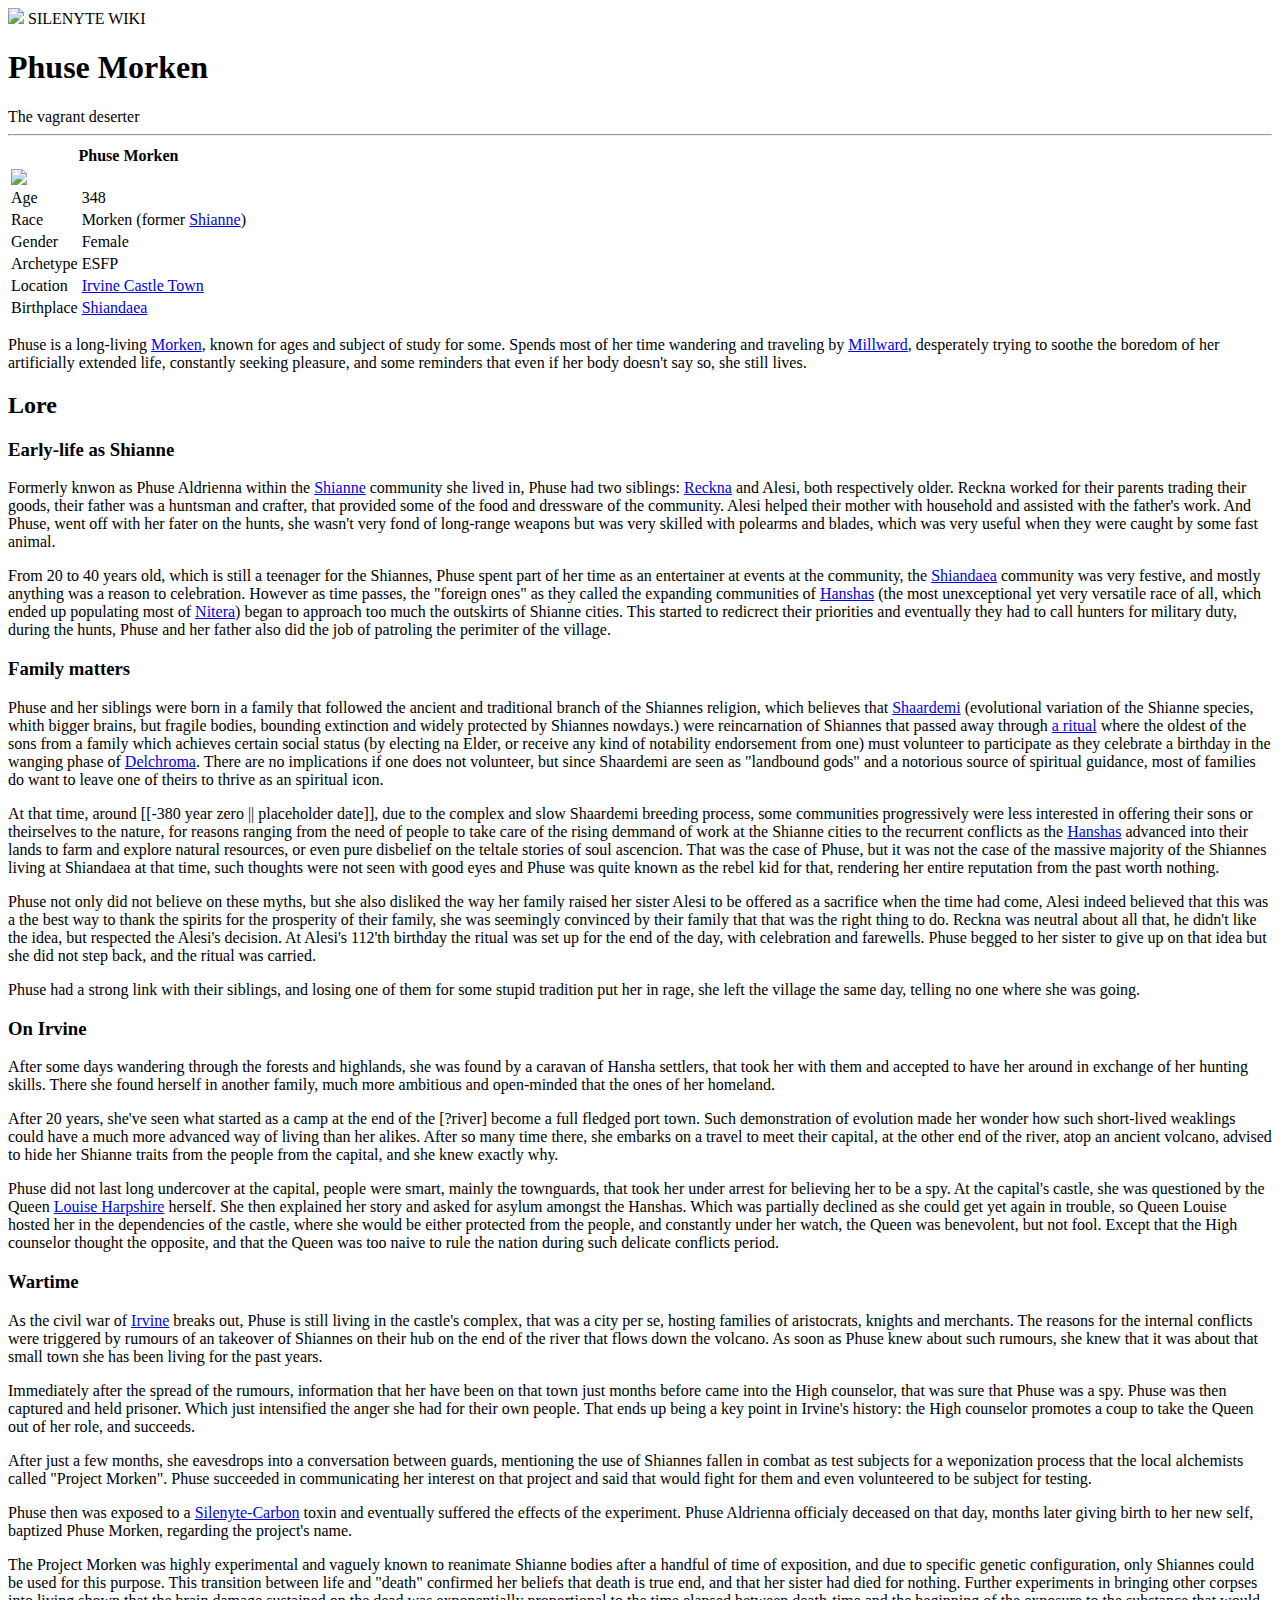
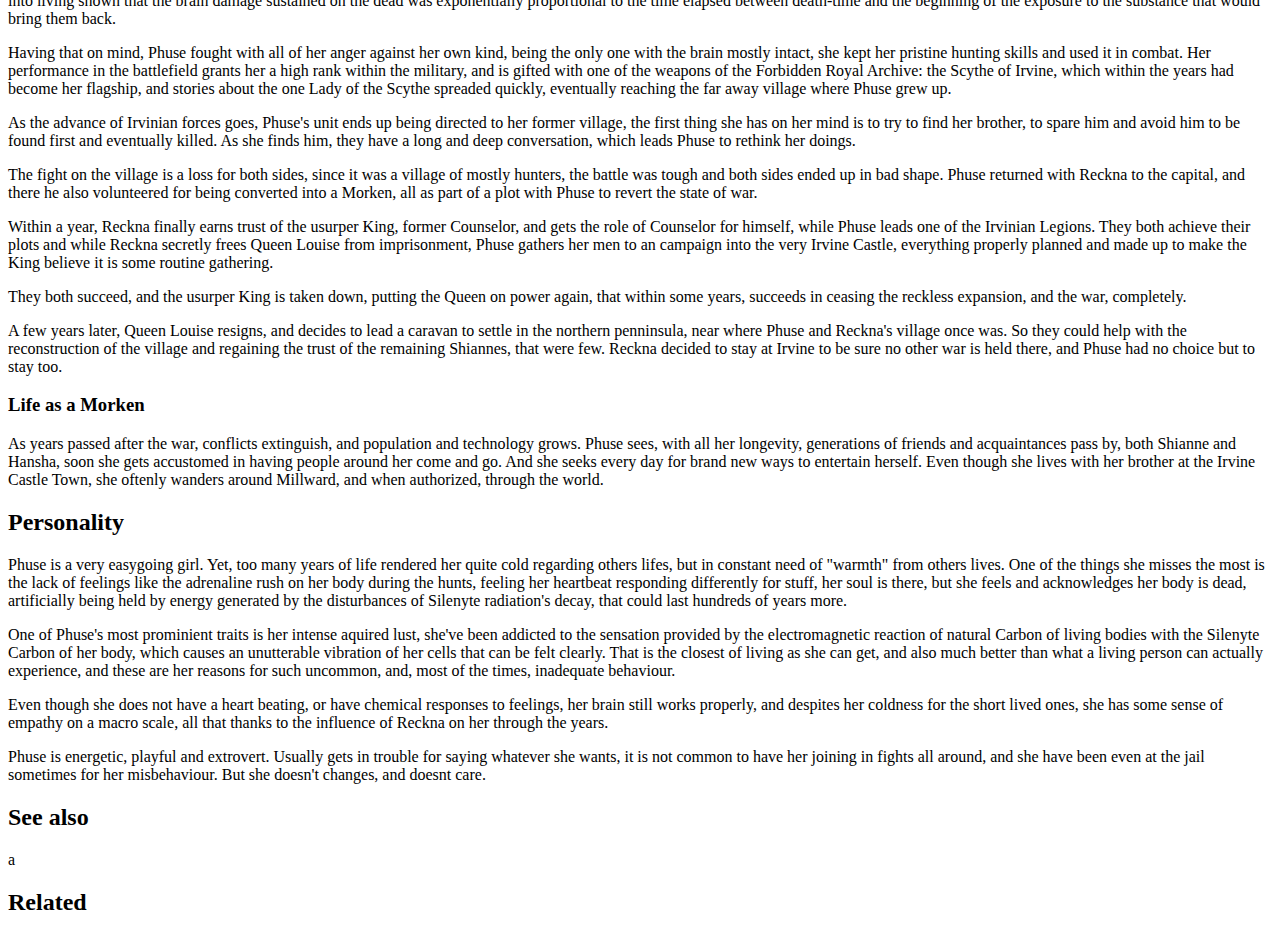
==== wiki/phuse.html @ b85c34fb "seealso" ====
<html>

<head>
    <meta http-equiv="Content-Type" content="text/html;charset=utf-8">
    <meta name="viewport" content="width=device-width, minimum-scale=1.0, initial-scale=1.0">
    <link rel="shortcut icon" href="http://lucasflicky.com/images/favicon.png">
    <link rel="icon" type="image/png" id="favicon" href="http://lucasflicky.com/images/favicon.png">
    <link rel="stylesheet" href="wiki.css">
    <script src="https://ajax.googleapis.com/ajax/libs/jquery/2.1.1/jquery.min.js"></script>
    <script src="gearbox.js"></script>

    <title>Phuse Morken - Silenyte WIKI</title>


    </head>
<body>


    <header>
    <img src="img/logo.png"> SILENYTE WIKI
    </header>
    <nav>

    </nav>

    <article>

    <h1 tt="TITLE" class="title">Phuse Morken</h1>
        <span class="alcunha">The vagrant deserter</span>
        <hr>

        <div id = "card">



            <table class="card">

                <th colspan="2">

                    Phuse Morken
                <!-- TITLE -->

                </th>
                <tr>
                <td class="cn" colspan="2">

                    <img src="img/phuse.png">
                <!-- IMG -->
                    </td>
                </tr>
                <tr><td class="a"> Age        </td><td>348  </td></tr>
                <tr><td class="a"> Race       </td><td>Morken (former <a href="shianne">Shianne</a>)  </td></tr>
                <tr><td class="a"> Gender     </td><td>Female  </td></tr>
                <tr><td class="a"> Archetype  </td><td>ESFP</td></tr>
                <tr><td class="a"> Location   </td><td><a href="irvine_castle_town">Irvine Castle Town</a></td></tr>
                <tr><td class="a"> Birthplace </td><td><a href="shiandaea">Shiandaea</a></td></tr>

            <!--

    Introversion (I) or Extraversion (E)
    Intuition (N) or Sensing (S)
    Thinking (T) or Feeling (F)
    Judging (J) or Perceiving (P)

-->
            </table>


        </div>
        <p>
            Phuse is a long-living <a href="morken">Morken</a>, known for ages and subject of study for some. Spends most of her time wandering and traveling by <a href="millward">Millward</a>, desperately trying to soothe the boredom of her artificially extended life, constantly seeking pleasure, and some reminders that even if her body doesn't say so, she still lives.
        </p>

    <div id="contentab">

        </div>


    <h2 class="section">Lore</h2>



        <h3>Early-life as Shianne</h3>
        <p>
        Formerly knwon as Phuse Aldrienna within the <a href="shianne">Shianne</a> community she lived in, Phuse had two siblings: <a href="reckna">Reckna</a> and Alesi, both respectively older. Reckna worked for their parents trading their goods, their father was a huntsman and crafter, that provided some of the food and dressware of the community. Alesi helped their mother with household and assisted with the father's work. And Phuse, went off with her fater on the hunts, she wasn't very fond of long-range weapons but was very skilled with polearms and blades, which was very useful when they were caught by some fast animal.
        </p>
        <p>
            From 20 to 40 years old, which is still a teenager for the Shiannes, Phuse spent part of her time as an entertainer at events at the community, the <a href="shiandaea">Shiandaea</a> community was very festive, and mostly anything was a reason to celebration. However as time passes, the "foreign ones" as they called the expanding communities of <a href="hansha">Hanshas</a> (the most unexceptional yet very versatile race of all, which ended up populating most of <a href="nitera">Nitera</a>) began to approach too much the outskirts of Shianne cities. This started to redicrect their priorities and eventually they had to call hunters for military duty, during the hunts, Phuse and her father also did the job of patroling the perimiter of the village.
        </p>

        <h3>Family matters</h3>
        <p>
            Phuse and her siblings were born in a family that followed the ancient and traditional branch of the Shiannes religion, which believes that <a href="shaardemi">Shaardemi</a> (evolutional variation of the Shianne species, whith bigger brains, but fragile bodies, bounding extinction and widely protected by Shiannes nowdays.) were reincarnation of Shiannes that passed away through <a href="rite_of_ascencion">a ritual</a> where the oldest of the sons from a family which achieves certain social status (by electing na Elder, or receive any kind of notability endorsement from one) must volunteer to participate as they celebrate a birthday in the wanging phase of <a href="delchroma">Delchroma</a>. There are no implications if one does not volunteer, but since Shaardemi are seen as "landbound gods" and a notorious source of spiritual guidance, most of families do want to leave one of theirs to thrive as an spiritual icon.
        </p>
        <p>
            At that time, around [[-380 year zero || placeholder date]], due to the complex and slow Shaardemi breeding process, some communities progressively were less interested in offering their sons or theirselves to the nature, for reasons ranging from the need of people to take care of the rising demmand of work at the Shianne cities to the recurrent conflicts as the <a href="hansha">Hanshas</a> advanced into their lands to farm and explore natural resources, or even pure disbelief on the teltale stories of soul ascencion. That was the case of Phuse, but it was not the case of the massive majority of the Shiannes living at Shiandaea at that time, such thoughts were not seen with good eyes and Phuse was quite known as the rebel kid for that, rendering her entire reputation from the past worth nothing.
        </p>
        <p>
        Phuse not only did not believe on these myths, but she also disliked the way her family raised her sister Alesi to be offered as a sacrifice when the time had come, Alesi indeed believed that this was a the best way to thank the spirits for the prosperity of their family, she was seemingly convinced by their family that that was the right thing to do. Reckna was neutral about all that, he didn't like the idea, but respected the Alesi's decision.
        At Alesi's 112'th birthday the ritual was set up for the end of the day, with celebration and farewells. Phuse begged to her sister to give up on that idea but she did not step back, and the ritual was carried.
        </p>
        <p>
            Phuse had a strong link with their siblings, and losing one of them for some stupid tradition put her in rage, she left the village the same day, telling no one where she was going.
        </p>


        <h3>On Irvine</h3>
        <p>
        After some days wandering through the forests and highlands, she was found by a caravan of Hansha settlers, that took her with them and accepted to have her around in exchange of her hunting skills. There she found herself in another family, much more ambitious and open-minded that the ones of her homeland.
        </p>
        <p>
        After 20 years, she've seen what started as a camp at the end of the [?river] become a full fledged port town. Such demonstration of evolution made her wonder how such short-lived weaklings could have a much more advanced way of living than her alikes. After so many time there, she embarks on a travel to meet their capital, at the other end of the river, atop an ancient volcano, advised to hide her Shianne traits from the people from the capital, and she knew exactly why.
        </p>
        <p>
            Phuse did not last long undercover at the capital, people were smart, mainly the townguards, that took her under arrest for believing her to be a spy. At the capital's castle, she was questioned by the Queen <a href="louise">Louise Harpshire</a> herself. She then explained her story and asked for asylum amongst the Hanshas. Which was partially declined as she could get yet again in trouble, so Queen Louise hosted her in the dependencies of the castle, where she would be either protected from the people, and constantly under her watch, the Queen was benevolent, but not fool. Except that the High counselor thought the opposite, and that the Queen was too naive to rule the nation during such delicate conflicts period.
        </p>


        <h3>Wartime</h3>

        <p>
            As the civil war of <a href="irvine">Irvine</a> breaks out, Phuse is still living in the castle's complex, that was a city per se, hosting families of aristocrats, knights and merchants. The reasons for the internal conflicts were triggered by rumours of an takeover of Shiannes on their hub on the end of the river that flows down the volcano. As soon as Phuse knew about such rumours, she knew that it was about that small town she has been living for the past years.
        </p>
        <p>
        Immediately after the spread of the rumours, information that her have been on that town just months before came into the High counselor, that was sure that Phuse was a spy. Phuse was then captured and held prisoner. Which just intensified the anger she had for their own people. That ends up being a key point in Irvine's history: the High counselor promotes a coup to take the Queen out of her role, and succeeds.
        </p>
        <p>
        After just a few months, she eavesdrops into a conversation between guards, mentioning the use of Shiannes fallen in combat as test subjects for a weponization process that the local alchemists called "Project Morken". Phuse succeeded in communicating her interest on that project and said that would fight for them and even volunteered to be subject for testing.
        </p>
        <p>
            Phuse then was exposed to a <a href="silenyte">Silenyte-Carbon</a> toxin and eventually suffered the effects of the experiment. Phuse Aldrienna officialy deceased on that day, months later giving birth to her new self, baptized Phuse Morken, regarding the project's name.
        </p>
        <p>
        The Project Morken was highly experimental and vaguely known to reanimate Shianne bodies after a handful of time of exposition, and due to specific genetic configuration, only Shiannes could be used for this purpose. This transition between life and "death" confirmed her beliefs that death is true end, and that her sister had died for nothing. Further experiments in bringing other corpses into living shown that the brain damage sustained on the dead was exponentially proportional to the time elapsed between death-time and the beginning of the exposure to the substance that would bring them back.
        </p>
        <p>
        Having that on mind, Phuse fought with all of her anger against her own kind, being the only one with the brain mostly intact, she kept her pristine hunting skills and used it in combat. Her performance in the battlefield grants her a high rank within the military, and is gifted with one of the weapons of the Forbidden Royal Archive: the Scythe of Irvine, which within the years had become her flagship, and stories about the one Lady of the Scythe spreaded quickly, eventually reaching the far away village where Phuse grew up.
        </p>
        <p>
        As the advance of Irvinian forces goes, Phuse's unit ends up being directed to her former village, the first thing she has on her mind is to try to find her brother, to spare him and avoid him to be found first and eventually killed. As she finds him, they have a long and deep conversation, which leads Phuse to rethink her doings.
        </p>
        <p>
        The fight on the village is a loss for both sides, since it was a village of mostly hunters, the battle was tough and both sides ended up in bad shape. Phuse returned with Reckna to the capital, and there he also volunteered for being converted into a Morken, all as part of a plot with Phuse to revert the state of war.
        </p>
        <p>
        Within a year, Reckna finally earns trust of the usurper King, former Counselor, and gets the role of Counselor for himself, while Phuse leads one of the Irvinian Legions. They both achieve their plots and while Reckna secretly frees Queen Louise from imprisonment, Phuse gathers her men to an campaign into the very Irvine Castle, everything properly planned and made up to make the King believe it is some routine gathering.
        </p>
        <p>
        They both succeed, and the usurper King is taken down, putting the Queen on power again, that within some years, succeeds in ceasing the reckless expansion, and the war, completely.
        </p>
        <p>
        A few years later, Queen Louise resigns, and decides to lead a caravan to settle in the northern penninsula, near where Phuse and Reckna's village once was. So they could help with the reconstruction of the village and regaining the trust of the remaining Shiannes, that were few. Reckna decided to stay at Irvine to be sure no other war is held there, and Phuse had no choice but to stay too.
        </p>

        <h3>Life as a Morken</h3>
        <p>
        As years passed after the war, conflicts extinguish, and population and technology grows. Phuse sees, with all her longevity, generations of friends and acquaintances pass by, both Shianne and Hansha, soon she gets accustomed in having people around her come and go. And she seeks every day for brand new ways to entertain herself. Even though she lives with her brother at the Irvine Castle Town, she oftenly wanders around Millward, and when authorized, through the world.
        </p>

   <h2 class="section">Personality</h2>

    <p>Phuse is a very easygoing girl. Yet, too many years of life rendered her quite cold regarding others lifes, but in constant need of "warmth" from others lives. One of the things she misses the most is the lack of feelings like the adrenaline rush on her body during the hunts, feeling her heartbeat responding differently for stuff, her soul is there, but she feels and acknowledges her body is dead, artificially being held by energy generated by the disturbances of Silenyte radiation's decay, that could last hundreds of years more.

        </p>
<p>
        One of Phuse's most prominient traits is her intense aquired lust, she've been addicted to the sensation provided by the electromagnetic reaction of natural Carbon of living bodies with the Silenyte Carbon of her body, which causes an unutterable vibration of her cells that can be felt clearly. That is the closest of living as she can get, and also much better than what a living person can actually experience, and these are her reasons for such uncommon, and, most of the times, inadequate behaviour.
        </p>
        <p>
        Even though she does not have a heart beating, or have chemical responses to feelings, her brain still works properly, and despites her coldness for the short lived ones, she has some sense of empathy on a macro scale, all that thanks to the influence of Reckna on her through the years.

        </p>
        <p>
        Phuse is energetic, playful and extrovert. Usually gets in trouble for saying whatever she wants, it is not common to have her joining in fights all around, and she have been even at the jail sometimes for her misbehaviour. But she doesn't changes, and doesnt care.
        </p>

          <h2 class="section">See also</h2>
              <div id="seeAlso">
                  a
            <script>
           // seeAlso("Phuse")


            </script>

        </div>



          <h2 class="section">Related</h2>
        <div class="related">
            <script>
           // related(" ")
            </script>
        </div>
    </article>

    </body>
</html>
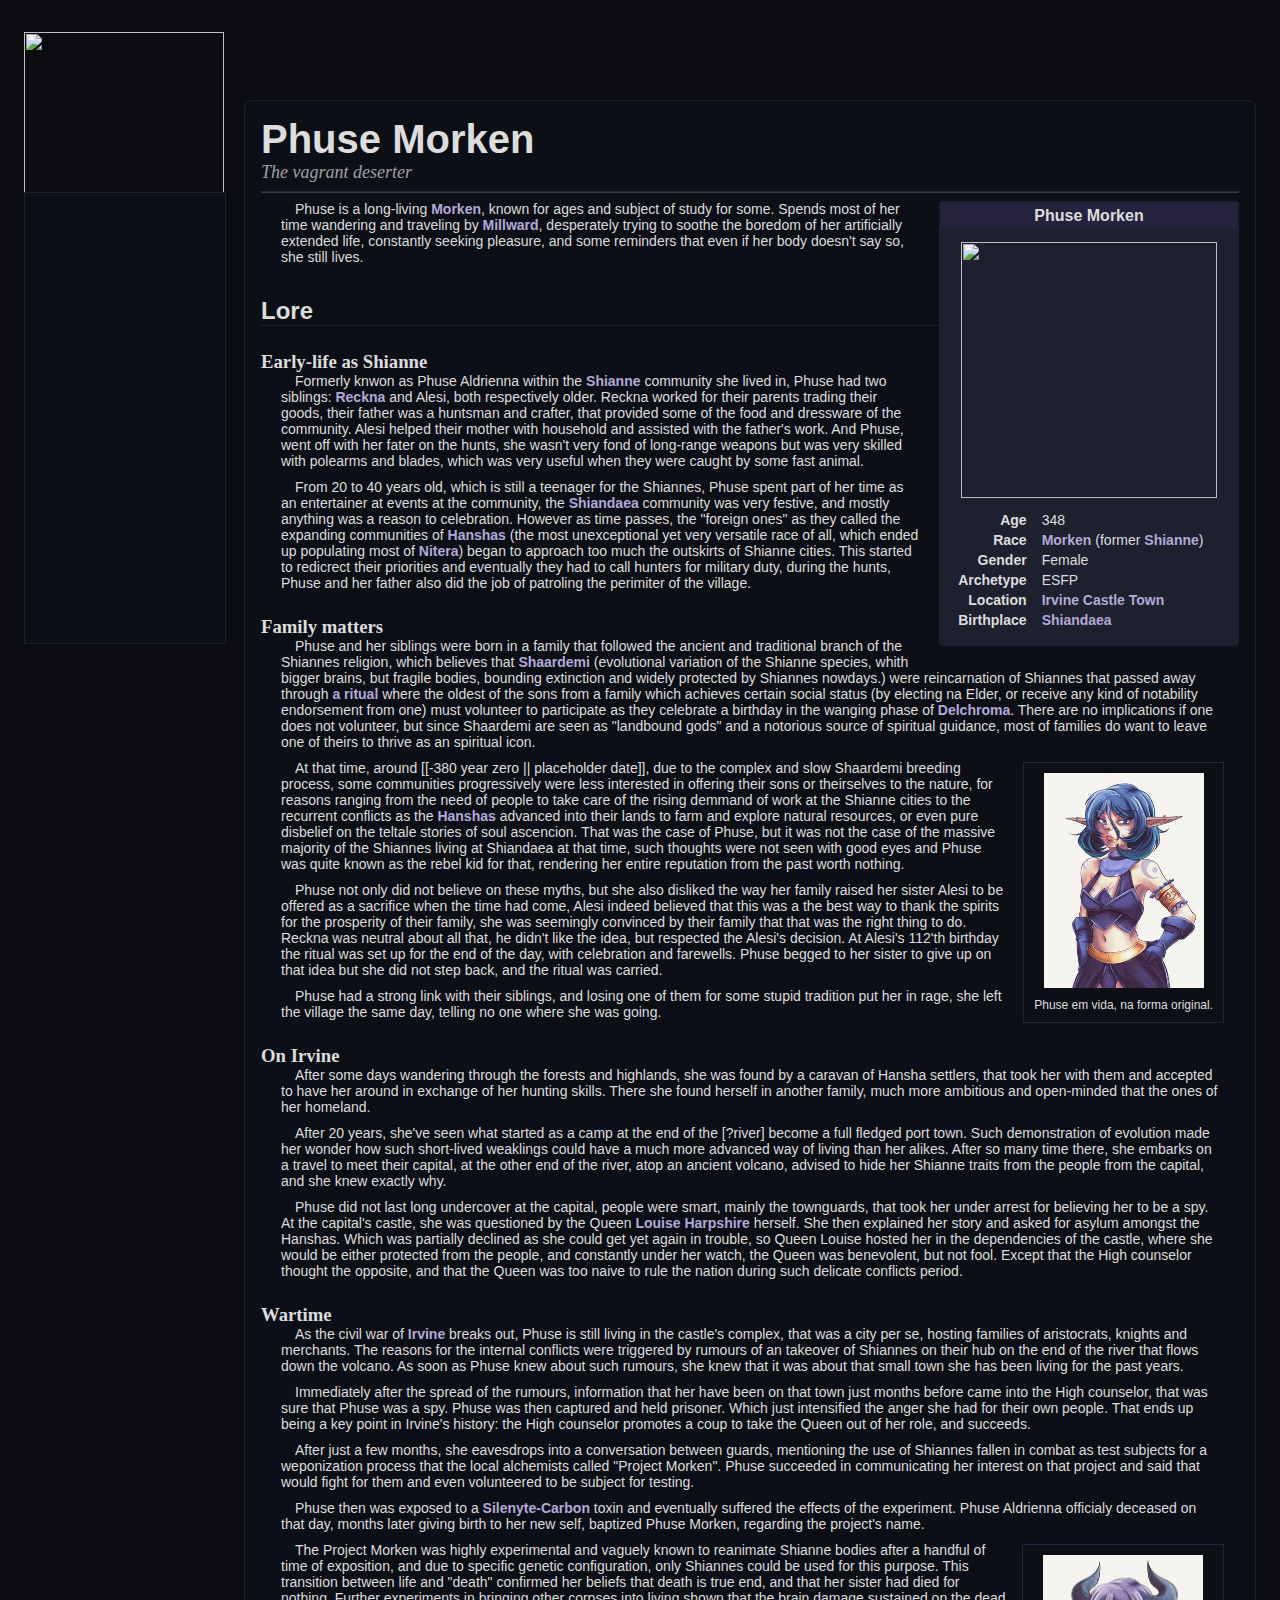
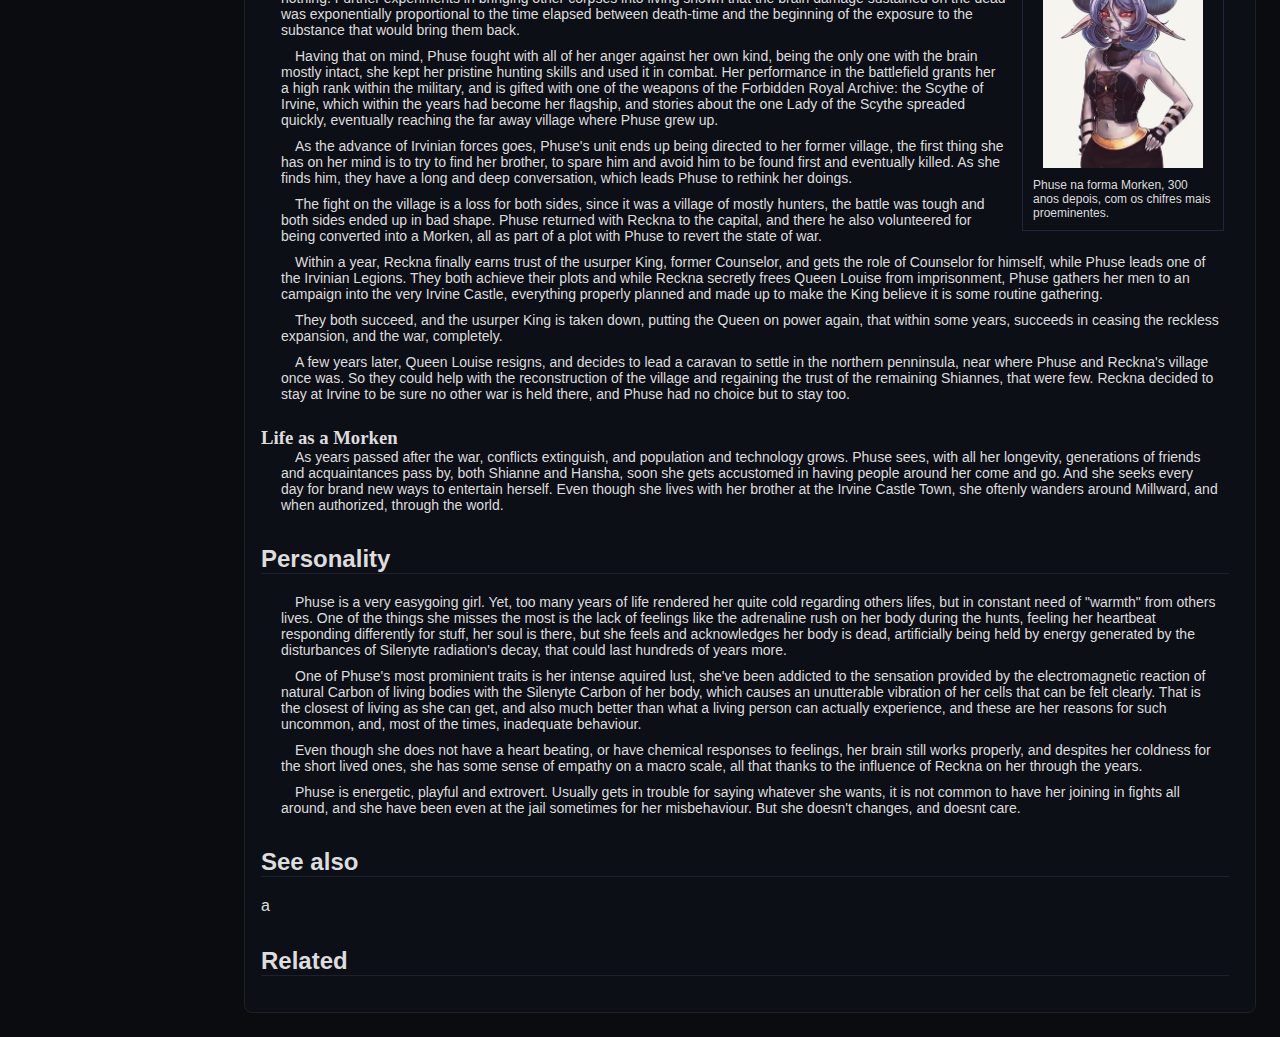
==== commit a90221c3: "images" ====
--- a/wiki/phuse.html
+++ b/wiki/phuse.html
@@ -49,7 +49,7 @@
                     </td>
                 </tr>
                 <tr><td class="a"> Age        </td><td>348  </td></tr>
-                <tr><td class="a"> Race       </td><td>Morken (former <a href="shianne">Shianne</a>)  </td></tr>
+                <tr><td class="a"> Race       </td><td><a href="shianne">Morken</a> (former <a href="shianne">Shianne</a>)  </td></tr>
                 <tr><td class="a"> Gender     </td><td>Female  </td></tr>
                 <tr><td class="a"> Archetype  </td><td>ESFP</td></tr>
                 <tr><td class="a"> Location   </td><td><a href="irvine_castle_town">Irvine Castle Town</a></td></tr>
@@ -89,12 +89,19 @@
         </p>
 
         <h3>Family matters</h3>
+
+
         <p>
             Phuse and her siblings were born in a family that followed the ancient and traditional branch of the Shiannes religion, which believes that <a href="shaardemi">Shaardemi</a> (evolutional variation of the Shianne species, whith bigger brains, but fragile bodies, bounding extinction and widely protected by Shiannes nowdays.) were reincarnation of Shiannes that passed away through <a href="rite_of_ascencion">a ritual</a> where the oldest of the sons from a family which achieves certain social status (by electing na Elder, or receive any kind of notability endorsement from one) must volunteer to participate as they celebrate a birthday in the wanging phase of <a href="delchroma">Delchroma</a>. There are no implications if one does not volunteer, but since Shaardemi are seen as "landbound gods" and a notorious source of spiritual guidance, most of families do want to leave one of theirs to thrive as an spiritual icon.
         </p>
+        <div class="imgcontain right">
+        <img src="img/fusPre.png">
+            Phuse em vida, na forma original.
+        </div>
         <p>
             At that time, around [[-380 year zero || placeholder date]], due to the complex and slow Shaardemi breeding process, some communities progressively were less interested in offering their sons or theirselves to the nature, for reasons ranging from the need of people to take care of the rising demmand of work at the Shianne cities to the recurrent conflicts as the <a href="hansha">Hanshas</a> advanced into their lands to farm and explore natural resources, or even pure disbelief on the teltale stories of soul ascencion. That was the case of Phuse, but it was not the case of the massive majority of the Shiannes living at Shiandaea at that time, such thoughts were not seen with good eyes and Phuse was quite known as the rebel kid for that, rendering her entire reputation from the past worth nothing.
         </p>
+
         <p>
         Phuse not only did not believe on these myths, but she also disliked the way her family raised her sister Alesi to be offered as a sacrifice when the time had come, Alesi indeed believed that this was a the best way to thank the spirits for the prosperity of their family, she was seemingly convinced by their family that that was the right thing to do. Reckna was neutral about all that, he didn't like the idea, but respected the Alesi's decision.
         At Alesi's 112'th birthday the ritual was set up for the end of the day, with celebration and farewells. Phuse begged to her sister to give up on that idea but she did not step back, and the ritual was carried.
@@ -104,6 +111,7 @@
         </p>
 
 
+
         <h3>On Irvine</h3>
         <p>
         After some days wandering through the forests and highlands, she was found by a caravan of Hansha settlers, that took her with them and accepted to have her around in exchange of her hunting skills. There she found herself in another family, much more ambitious and open-minded that the ones of her homeland.
@@ -130,6 +138,14 @@
         <p>
             Phuse then was exposed to a <a href="silenyte">Silenyte-Carbon</a> toxin and eventually suffered the effects of the experiment. Phuse Aldrienna officialy deceased on that day, months later giving birth to her new self, baptized Phuse Morken, regarding the project's name.
         </p>
+
+
+        <div class="right imgcontain">
+        <img src="img/fusPos.png">
+            Phuse na forma Morken, 300 anos depois, com os chifres mais proeminentes.
+        </div>
+
+
         <p>
         The Project Morken was highly experimental and vaguely known to reanimate Shianne bodies after a handful of time of exposition, and due to specific genetic configuration, only Shiannes could be used for this purpose. This transition between life and "death" confirmed her beliefs that death is true end, and that her sister had died for nothing. Further experiments in bringing other corpses into living shown that the brain damage sustained on the dead was exponentially proportional to the time elapsed between death-time and the beginning of the exposure to the substance that would bring them back.
         </p>
--- a/wiki/wiki.css
+++ b/wiki/wiki.css
@@ -0,0 +1,178 @@
+body{
+  margin:24px;
+  font-family:'Century Gothic',sans-serif;
+  color: #ddd;
+  background: #0a0c10;
+  //background: #0d0f16;
+  //#293450
+
+
+}
+hr{
+  opacity: .2
+}
+a{
+  text-decoration: none;
+  color: #b3aad8;
+  font-weight: 600;
+}
+a:hover{
+  text-decoration: none;
+  color: #dea77f;
+  font-weight: 600;
+}
+a:visited{
+  color: #293450;
+}
+h1{
+  font-size:40;
+  margin:0;
+}
+
+h1:before{
+   content: " ";
+    display: block;
+    clear: both;
+}
+
+.alcunha{
+  font-style: italic;
+  font-family:'Century Schoolbook',serif;
+  font-weight: 300;
+  font-size: 18;
+  opacity: .7
+}
+header{
+  margin-bottom:32px;
+  width: 200px;
+  float:left;
+  top:2em;
+  position: fixed;
+  text-align: right;
+
+}
+header img
+{
+  width:200;
+  display:block;
+  margin-bottom: 12px;
+}
+nav{
+background:#0d0f16;
+    border: 1px solid #1D202D;
+  float:left;
+position: fixed;
+ width: 200px;
+  min-height: 50%;
+  max-height: 100%;
+    top:2em;
+  position: fixed;
+margin-top:160px;
+}
+
+
+h2{
+  border-bottom: solid 1px #1D202D;
+  margin-top:32px;
+  width:99%
+}
+h3{
+    font-family:'Century Schoolbook',serif;
+  font-weight: 900;
+  margin-top: 25px;
+    margin-bottom:0;
+}
+
+#seeAlso .see{
+  height:186px;
+  width:160px;
+  text-align: center;
+  border: solid 1px #293450;
+  border-radius: 10px;
+  display: block;
+
+
+
+}
+.cropic{
+  margin:12px;
+
+  background-size:cover !important;
+  height:128px;
+  width:128px;
+  border: solid 1px #1D202D;
+  border-radius: 10px;
+  display: inline-block;
+}
+#seeAlso span{
+  color: #ddf;
+  display: block;
+}
+
+article {
+  background:#0d0f16;
+    margin-left: 220px;
+    border: 1px solid #1D202D;
+    padding: 1em;
+   margin-top:100px;
+    overflow: hidden;
+  border-radius: 8px;
+}
+
+.card{
+  background: #1D202D;
+  font-size:14;
+  width: 300px;
+  padding-bottom:15;
+  border-radius: 4px;
+  float:right;
+  margin-left:20px;
+  margin-bottom:20px;
+}
+
+.card img{
+  width:256px;
+  border-radius: 5px;
+    padding:10;
+
+}
+.card th{
+  background: #25223c;
+  //border: solid 1px #235;
+  font-size: 16;
+  padding:4
+}
+.cn{
+  text-align: center
+}
+.a{
+  text-align: right;
+  font-weight: 900;
+  padding-right: 12px
+}
+p{
+  font-size: 14;
+  margin:0 20 10 20;
+
+  text-indent: 1em;
+}
+
+.imgcontain img{
+  margin:0 auto 10 auto;
+  width: 160px;
+  display: block
+}
+.imgcontain{
+  border: solid 1px #25223c;
+  font-size: 12;
+  max-width:180px;
+  word-wrap: break-word;
+  margin:2 15;
+  padding:10;
+}
+.left{
+    float:left;
+}
+.right{
+    float:right
+}
